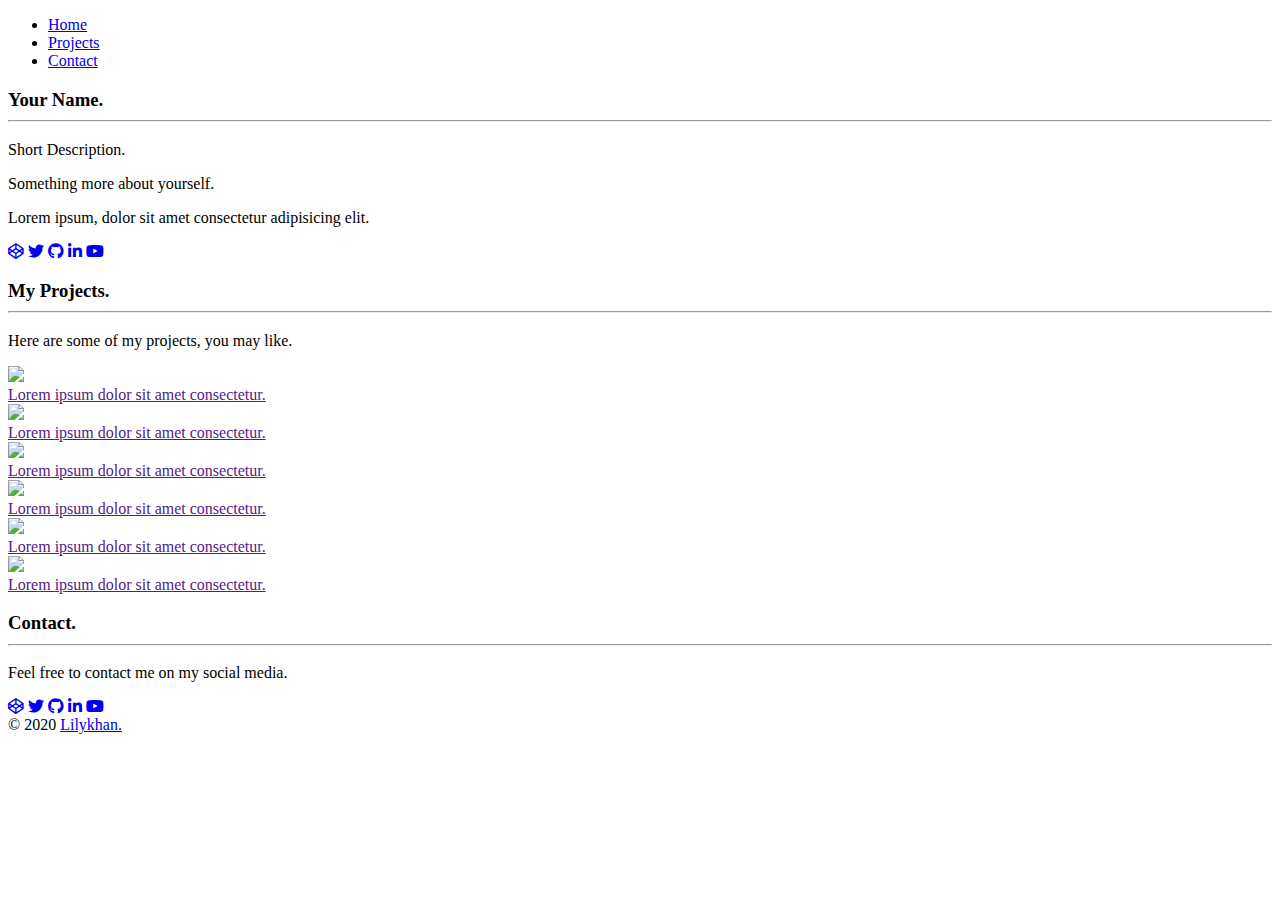
==== index.html @ cf7b5fed "se cambio la pagina" ====
<!DOCTYPE html>
<html>
  <head>
      <meta charset="utf-8">
      <meta name="viewport" content="width=device-width">
      <title>Portfolio site template</title>
      <link href="style.css" rel="stylesheet" type="text/css" />
      <link rel="stylesheet" href="https://use.fontawesome.com/releases/v5.13.0/css/all.css">
      <script src="https://ajax.googleapis.com/ajax/libs/jquery/3.5.1/jquery.min.js"></script>
      <script src="script.js"></script>
  </head>
    <body>
	  
        <div class="container">
	  
		<!--────────────────Header───────────────-->
	<header>
		<a class="logo" href="#home">
              
		</a>
		<nav>	
		 <ul class="nav-bar"><div class="bg"></div>
			<li><a class="nav-link active" href="#home">Home</a></li>
			<li><a class="nav-link" href="#projects">Projects</a></li>
			<li><a class="nav-link" href="#contact">Contact</a></li>
		 </ul>
			
			<div class="hamburger">
				<div class="line1"></div>
            <div class="line2"></div>
				<div class="line3"></div>
			</div>
		</nav>
	</header>
	<main>
		<!--─────────────────Home────────────────-->
	  <div id="home">
		 <div class="filter"></div>
		 <section class="intro">
		  <h3>Your Name.<hr></h3>
		  <p>Short Description.</p>
		  <p>Something more about yourself.</p>
          <p>Lorem ipsum, dolor sit amet consectetur adipisicing elit.</p>
			  
		  <!--────social media links─────-->
			 
		  <div class="social-media">
			  <a href="#" target="_blank"><i class='fab fa-codepen'></i></a>
			  <a href="#" target="_blank"><i class='fab fa-twitter'></i></a>
			  <a href="#" target="_blank"><i class='fab fa-github'></i></a>
			  <a href="#" target="_blank"><i class='fab fa-linkedin-in'></i></a>
			  <a href="#" target="_blank"><i class="fab fa-youtube"></i></a>
		    </div>
			 
		 </section> 
	  </div>  
		
	  <!--───────────────Projects───────────────-->
	  <div id="projects"> 
		 <h3>My Projects.<hr></h3>
		  <p>Here are some of my projects, you may like.</p>
		  <div class="work-box">
		  <div class="work">
		<!--───────────────card───────────────-->
			<div class="card">
			    <img class="work-img" src="https://images.unsplash.com/photo-1518611507436-f9221403cca2?ixlib=rb-1.2.1&ixid=eyJhcHBfaWQiOjEyMDd9&auto=format&fit=crop&w=1225&q=80">
			    <a href="" target="_blank"> <!--Link to project-->
				<div class="work-content">Lorem ipsum dolor sit amet consectetur.</div></a>
            </div>
			<div class="card">
			    <img class="work-img" src="https://images.unsplash.com/photo-1462642109801-4ac2971a3a51?ixlib=rb-1.2.1&auto=format&fit=crop&w=1266&q=80">
				<a href="" target="_blank"> <!--Link to project-->
				<div class="work-content">Lorem ipsum dolor sit amet consectetur.</div></a>
            </div>
            <div class="card">
			    <img class="work-img" src="https://images.unsplash.com/photo-1485815457792-d1a966f9bde0?ixlib=rb-1.2.1&auto=format&fit=crop&w=1350&q=80">
				<a href="" target="_blank"> <!--Link to project-->
				<div class="work-content">Lorem ipsum dolor sit amet consectetur.</div></a>
            </div>
            <div class="card">
			    <img class="work-img" src="https://images.unsplash.com/photo-1517842645767-c639042777db?ixlib=rb-1.2.1&ixid=eyJhcHBfaWQiOjEyMDd9&auto=format&fit=crop&w=1350&q=80">
				<a href="" target="_blank"> <!--Link to project-->
				<div class="work-content">Lorem ipsum dolor sit amet consectetur.</div></a>
            </div> 
			<div class="card">
			    <img class="work-img" src="https://images.unsplash.com/photo-1535556116002-6281ff3e9f36?ixlib=rb-1.2.1&ixid=eyJhcHBfaWQiOjEyMDd9&auto=format&fit=crop&w=781&q=80">
				<a href="" target="_blank"> <!--Link to project-->
				<div class="work-content">Lorem ipsum dolor sit amet consectetur.</div></a>
            </div>
			<div class="card">
			    <img class="work-img" src="https://images.unsplash.com/photo-1483546416237-76fd26bbcdd1?ixlib=rb-1.2.1&ixid=eyJhcHBfaWQiOjEyMDd9&auto=format&fit=crop&w=1350&q=80">
				<a href="" target="_blank"> <!--Link to project-->
				<div class="work-content">Lorem ipsum dolor sit amet consectetur.</div></a>
            </div> 	  
		  </div>
		  </div>
	  </div>
		 
		<!--──────────────Contact────────────────-->
	  <div id="contact">
		  <!--────social media links─────-->
		   <h3>Contact.<hr></h3>
		   <p>Feel free to contact me on my social media.</p>
		    <div class="social-media">
			  <a href="#" target="_blank"><i class='fab fa-codepen'></i></a>
			  <a href="#" target="_blank"><i class='fab fa-twitter'></i></a>
			  <a href="#" target="_blank"><i class='fab fa-github'></i></a>
			  <a href="#" target="_blank"><i class='fab fa-linkedin-in'></i></a>
			  <a href="#" target="_blank"><i class="fab fa-youtube"></i></a>
		    </div>
		  </div>

	</main>
	  <footer class="copyright">© 2020 
		  <a href="https://repl.it/@lilykhan" target="_blank"> Lilykhan.</a>
     </footer>
	  
  </div>
  <!--
  This script places a badge on your repl's full-browser view back to your repl's cover
  page. Try various colors for the theme: dark, light, red, orange, yellow, lime, green,
  teal, blue, blurple, magenta, pink!
  -->
  <script src="https://replit.com/public/js/replit-badge.js" theme="blue" defer></script>  
  </body>
</html>
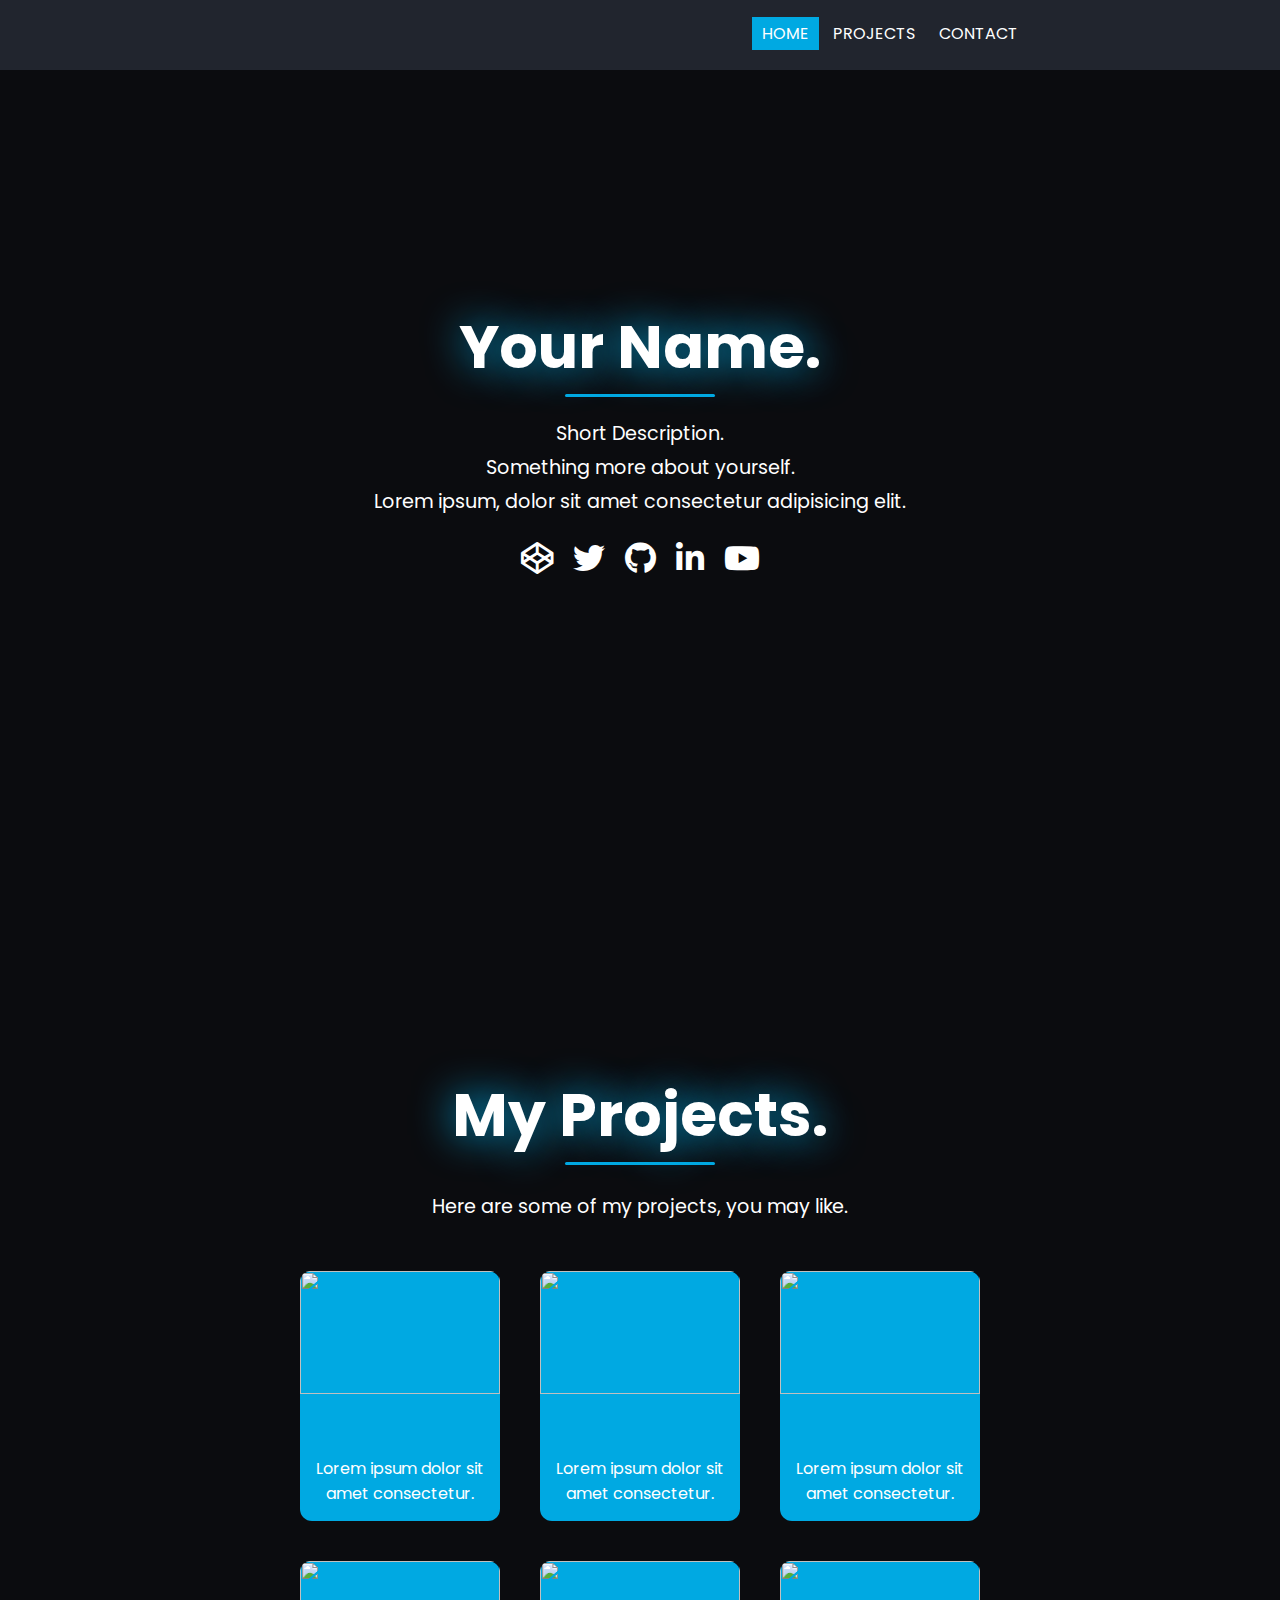
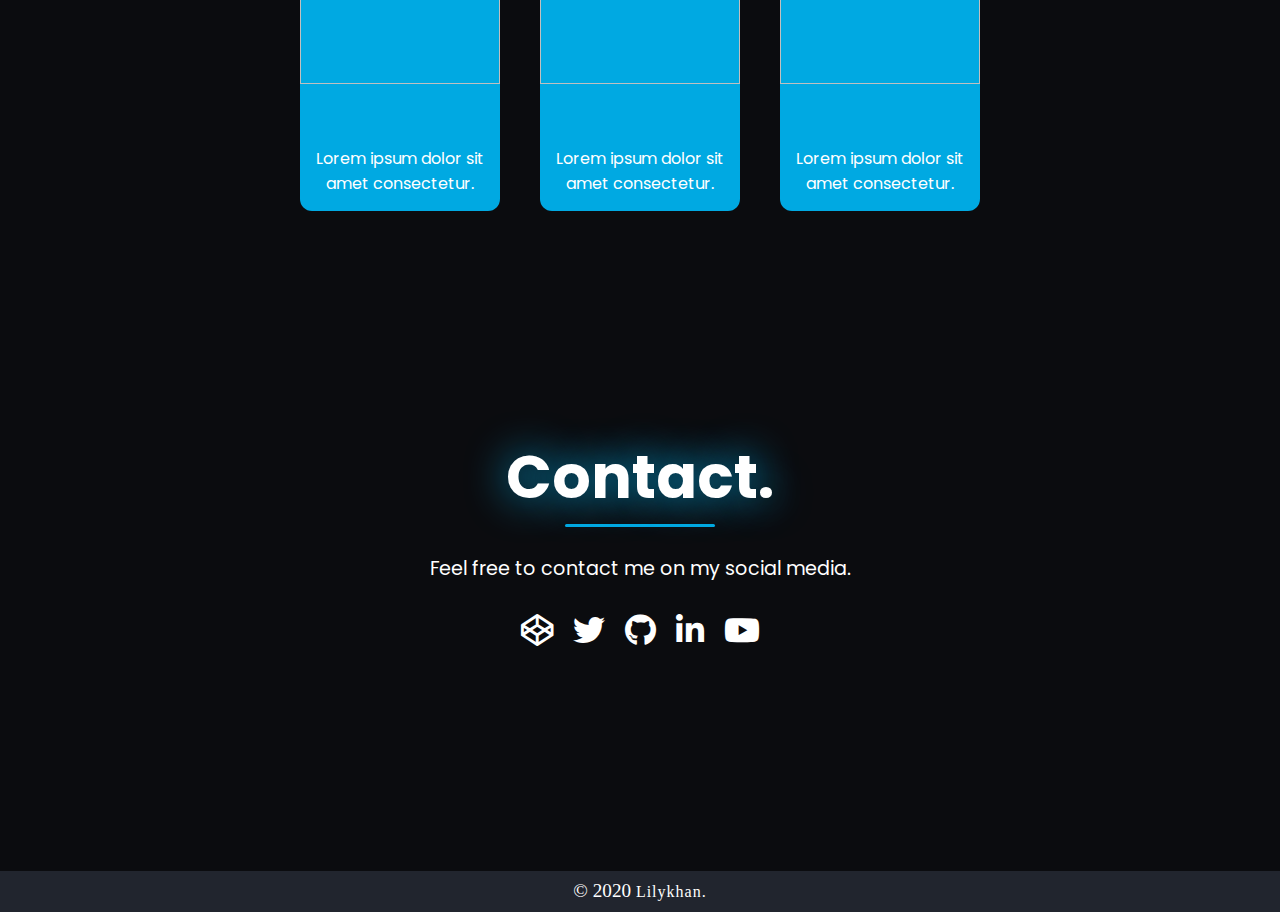
==== commit 133f7cec: "cambio de script" ====
--- a/index.html
+++ b/index.html
@@ -4,10 +4,10 @@
       <meta charset="utf-8">
       <meta name="viewport" content="width=device-width">
       <title>Portfolio site template</title>
-      <link href="style.css" rel="stylesheet" type="text/css" />
+      <link href="estilos.css" rel="stylesheet" type="text/css" />
       <link rel="stylesheet" href="https://use.fontawesome.com/releases/v5.13.0/css/all.css">
       <script src="https://ajax.googleapis.com/ajax/libs/jquery/3.5.1/jquery.min.js"></script>
-      <script src="script.js"></script>
+      <script src="scriptnotas.js"></script>
   </head>
     <body>
 	  
--- a/estilos.css
+++ b/estilos.css
@@ -0,0 +1,411 @@
+@import url('https://fonts.googleapis.com/css2?family=Poppins:wght@300&display=swap');
+
+:root{
+	--main-background: #0b0c0f;
+	--main-fonts-color: #fff;
+	--main-decor-color:#00a9e2;
+    --main-header-background:#21252e;
+	--main-font-family: 'Poppins', sans-serif;
+}
+
+*{
+	margin: 0;
+	padding: 0;
+	scroll-behavior: smooth;
+}
+
+main{
+	padding: 0;
+	width: 100%;
+	height: 100%;
+	background: var(--main-background);
+}
+
+/*────────────────── 
+       header
+──────────────────*/
+
+header{
+	margin: 0 auto;
+	width: 100%;
+	height: 70px;
+	display: flex;
+    align-items: center; 
+	justify-content: space-around; 
+    background: transparent;
+	position: fixed;
+	top: 0;
+	transition: 0.3s;
+	z-index: 5;
+}
+.nav-show{
+	opacity: 0;
+}
+
+header:hover{
+	opacity: 1;
+	background: var(--main-header-background);
+}
+
+.logo img{
+	padding-top: 5px;
+	height: 50px;
+	cursor: pointer;
+}
+
+.nav-bar{
+	list-style:none;
+	position: relative;
+	display: inline-flex;
+}
+
+a.nav-link{
+	margin: 2px;
+	padding: 5px 10px;
+	text-decoration: none;
+	color: var(--main-fonts-color);
+	font-family: var(--main-font-family);
+	cursor: pointer;
+	text-transform: uppercase;
+}
+
+.active{
+	background: var(--main-decor-color);
+}
+
+.nav-link:hover {
+	color: #000000;
+    background: var(--main-decor-color);
+}
+
+/*──────────────────
+       home
+──────────────────*/
+
+#home{ 	
+	margin: auto;
+	height: 100vh;
+	color: var(--main-fonts-color);
+	display: flex;
+	flex-direction: column;
+	align-items: center;
+	justify-content: space-evenly;
+}
+
+#home .filter{
+	background: url('https://images.unsplash.com/photo-1544099858-75feeb57f01b?ixlib=rb-1.2.1&ixid=eyJhcHBfaWQiOjEyMDd9&auto=format&fit=crop&w=1350&q=80') no-repeat;
+	background-size: cover;
+	background-position:center;
+    position: absolute;
+    top: 0px;
+    bottom: 0;
+    left: 0;
+    right: 0;
+	opacity:.20;
+}  
+
+.intro {
+	text-align:center;
+    color: var(--main-fonts-color);
+	z-index: 1;
+	margin: auto;
+	padding: 20px;
+}
+
+.intro  p{
+    margin: 5px;
+	font-size:1.2rem;
+	font-family: var(--main-font-family);
+	text-align:center;
+}
+
+ h3{
+	padding-bottom: 15px;
+    letter-spacing: normal;
+    font-family: var(--main-font-family);
+	font-style: normal;
+	font-size: 60px;
+	color: var(--main-fonts-color);
+	text-shadow: 0px 0px 40px var(--main-decor-color);
+}
+
+
+/*──────────────────
+    social media
+──────────────────*/
+
+.social-media{
+	padding: 10px;
+	display: flex;
+	position: center;
+    align-items: space-around;
+	justify-content:center;
+}
+
+.social-media a {
+    margin: 10px;
+    font-size: 2rem;
+    text-align:center;
+    display: inline-block;
+	color: var(--main-fonts-color);
+}
+
+.social-media a i{
+	cursor: pointer;
+}
+
+.social-media  a:hover {
+	color: var(--main-decor-color);
+	text-shadow: 0 0 50px var(--main-decor-color);
+}
+
+/*──────────────────
+      projects
+──────────────────*/
+
+#projects{
+	margin-top:100px;
+    height: 100%;
+	display: flex;
+	flex-direction: column;
+	align-items: center;
+    justify-content: center;
+	text-align:center;
+	color: var(--main-fonts-color);
+}
+#projects h3{
+    padding-top: 70px;
+}
+#projects p{
+	font-family: var(--main-font-family);
+	font-size:1.2rem;
+	padding: 10px;
+}
+
+.work{
+	display: flex; 
+	flex: 1;
+    flex-wrap: wrap;
+    justify-content:center;
+	align-items: center;
+	padding: 20px;
+}
+
+.card{
+	display: flex;
+	flex-direction: column;
+	margin: 20px;
+	width: 200px;
+	height:250px;
+	border-radius:12px;
+    background:var(--main-decor-color);
+}
+
+.card img{
+	width: 100%;
+	height:70%;
+	border-radius:10px 10px 0px 0px;
+}
+
+.card .work-content{
+	text-align: center;
+	padding: 10px 5px;
+	font-size: 1rem;
+	color: var(--main-fonts-color);
+	font-family: var(--main-font-family);
+	cursor: pointer;
+}
+
+.card a{
+	text-decoration: none;
+}
+
+.card .work-content:hover{
+    color:#202020;
+}
+
+.card:hover{
+	box-shadow: 0 0 1.5rem gray;
+}
+
+/*──────────────────
+      Contact
+──────────────────*/
+
+#contact{
+	margin: auto;
+	padding-bottom: 20px;
+	height: 600px;
+	display: flex;
+	flex-direction: column;
+	align-items: center;
+	justify-content: center;
+	color: var(--main-fonts-color);
+}
+	
+#contact p{
+	padding:10px;
+	text-align:center;
+	font-size:1.2rem;
+	font-family: var(--main-font-family);
+}
+
+/*────────────────── 
+       footer
+──────────────────*/
+
+footer {
+	width: 100%;
+	height: 100%;
+    background-color: var(--main-header-background);
+}
+
+.copyright {
+	color: #fff;
+	font-size: 1.2rem;
+	line-height: 40px;
+	text-align: center;
+}
+
+.copyright a{
+	color: #fff;
+	font-size: 1rem;
+	letter-spacing: 1px;
+    text-decoration: none;
+}
+
+.copyright a:hover{
+	color: var(--main-decor-color);
+}
+
+/*──── hr ─────*/
+
+hr {
+    background: var(--main-decor-color);
+	margin: 2px;
+	height: 3px;
+	width: 150px;
+    border-radius:5px;
+	border: hidden;
+	margin-inline-start: auto;
+    margin-inline-end: auto;
+}
+
+/*────────────────── 
+     Scrollbar
+──────────────────*/
+::-webkit-Scrollbar{
+    width: 5px; 
+	background: rgba(5,5,5,1);
+}
+::-webkit-Scrollbar-thumb{
+	border-radius: 10px;
+	background: var(--main-decor-color);
+	box-shadow: inset 0 0 20px var(--main-decor-color);
+}
+::-webkit-Scrollbar-track{
+	margin-top: 80px;
+	border-radius: 10px;
+}
+
+/*────────────────── 
+     hamburger
+──────────────────*/
+.hamburger {
+	display: none;
+}
+
+.hamburger div{
+	width: 30px;
+	height: 3px;
+	background: #dbdbdb;
+	margin: 5px;
+	transition:all 0.3s ease;
+}
+
+.toggle .line1{
+	transform: rotate(-45deg) translate(-5px,6px);
+}
+
+.toggle .line2{
+	opacity: 0;
+}
+
+.toggle .line3{
+	transform: rotate(45deg) translate(-5px,-6px);
+}
+
+@keyframes navLinkFade{
+	from{
+		opacity:0;
+		transform: translatex(50px);
+	}
+	to{
+		opacity: 1;
+		transform:translatex(0px);
+	}
+}
+
+/*────────────────── 
+    media queries
+──────────────────*/
+
+@media only screen and (max-width: 1484px) and (min-width: 1214px) {
+	.work{
+        padding:20px 20%;
+    }
+}
+@media only screen and (max-width: 1214px) and (min-width: 1000px) {
+	.work{
+        padding:20px 12%;
+    }
+}
+
+
+@media only screen and (max-width: 500px) {
+
+	#home, #projects, #contact{
+        overflow-x: hidden;
+	}
+	header{
+		background-color: var(--main-header-background);
+	}
+	.logo{
+		position:absolute;
+		top: 2px;
+		left: 30px;
+	}
+	.nav-show{
+		opacity: 1;
+	}	 
+	.nav-bar{
+		position:fixed;
+		top: 0px;
+		right:0;
+		width:60%;
+		height: 100vh;
+		display:flex;
+		flex-direction: column;
+		align-items: center;
+		justify-content:space-evenly;
+		background:var(--main-header-background);
+		transform:translatex(100%);
+		transition: transform 0.5s ease-in;
+		z-index: -1;
+	}
+	.hamburger{
+		position:absolute;
+		top: 17px;
+		right: 25%;
+		display: block;
+		cursor:pointer;
+		z-index: 5;
+	}	
+	.nav-bar li{
+		opacity:0;
+	}
+}
+
+.nav-active{
+	transform:translatex(0%);
+}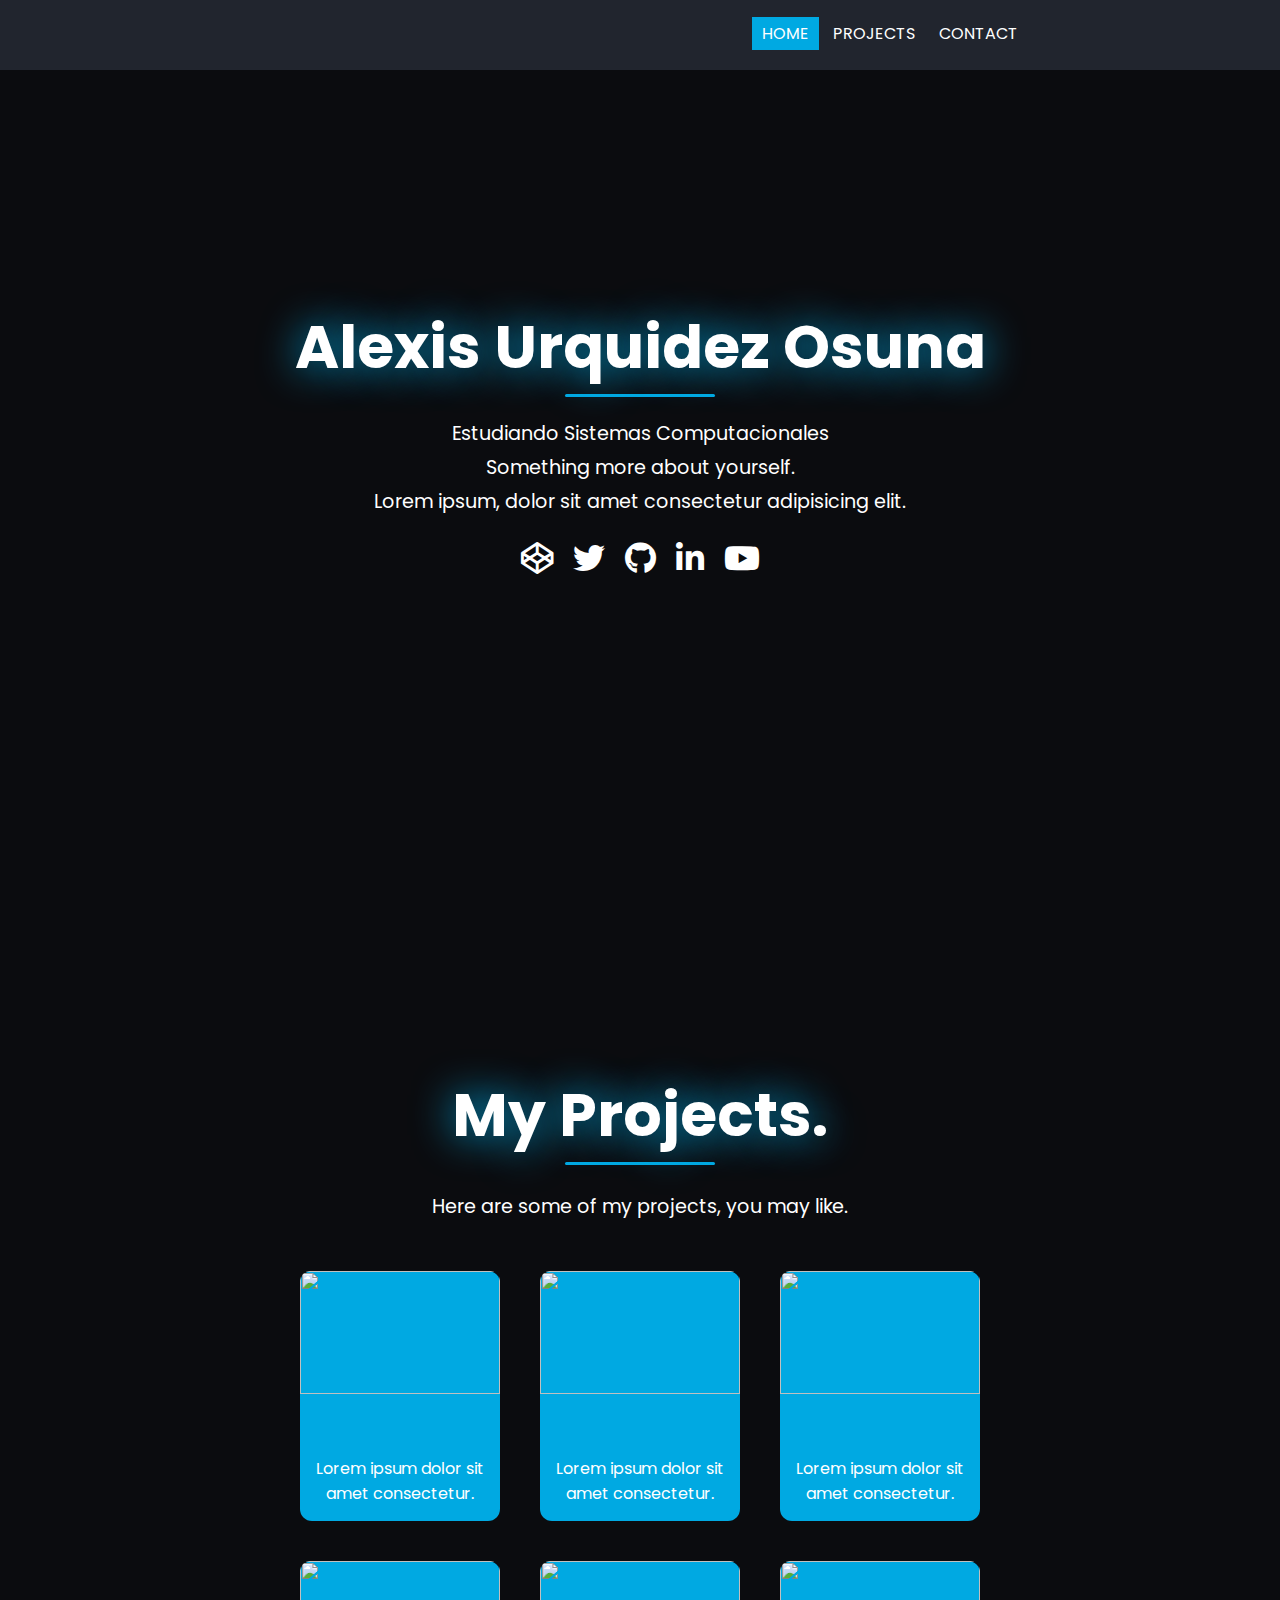
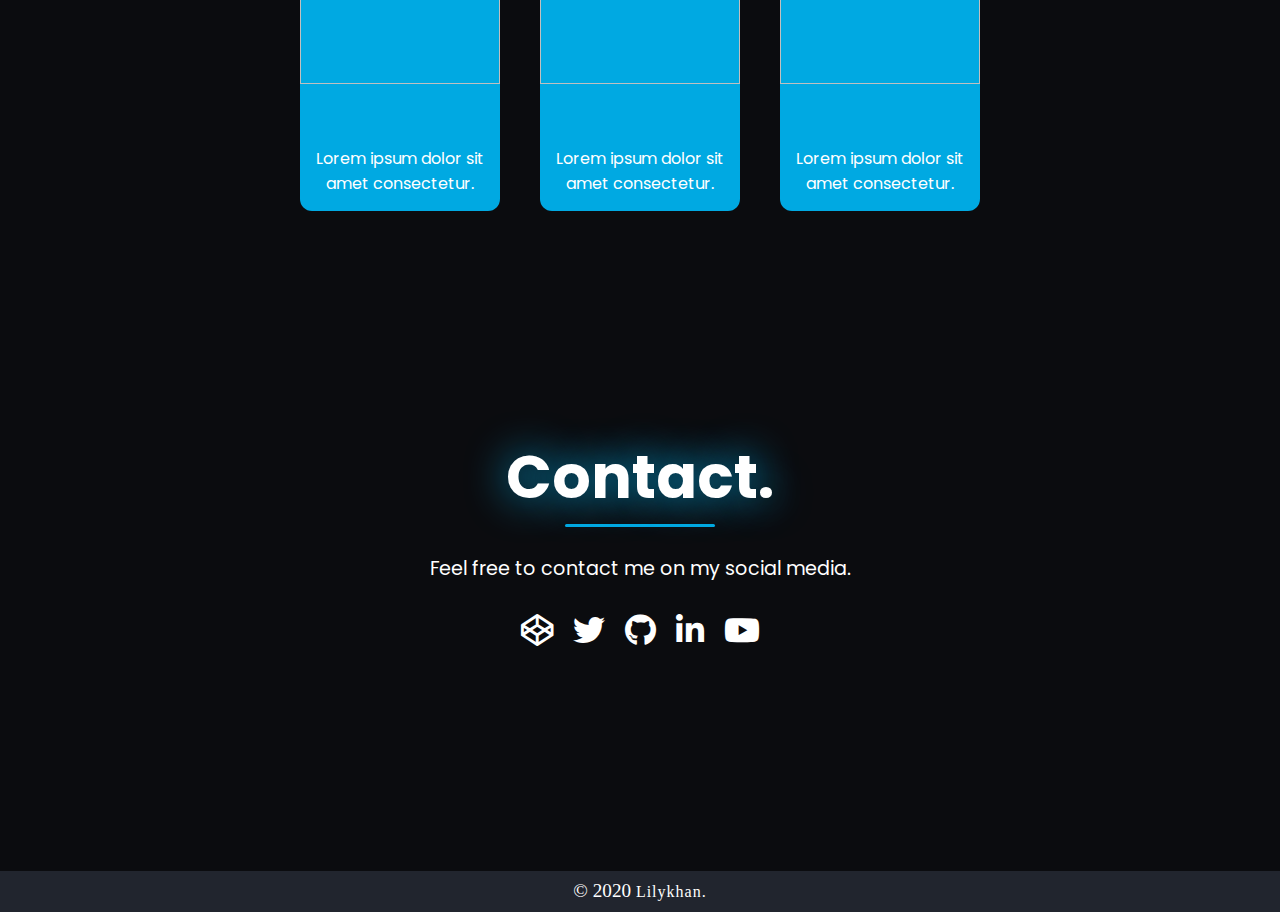
==== commit d6ea17a4: "cambios" ====
--- a/index.html
+++ b/index.html
@@ -37,8 +37,8 @@
 	  <div id="home">
 		 <div class="filter"></div>
 		 <section class="intro">
-		  <h3>Your Name.<hr></h3>
-		  <p>Short Description.</p>
+		  <h3>Alexis Urquidez Osuna<hr></h3>
+		  <p>Estudiando Sistemas Computacionales</p>
 		  <p>Something more about yourself.</p>
           <p>Lorem ipsum, dolor sit amet consectetur adipisicing elit.</p>
 			  
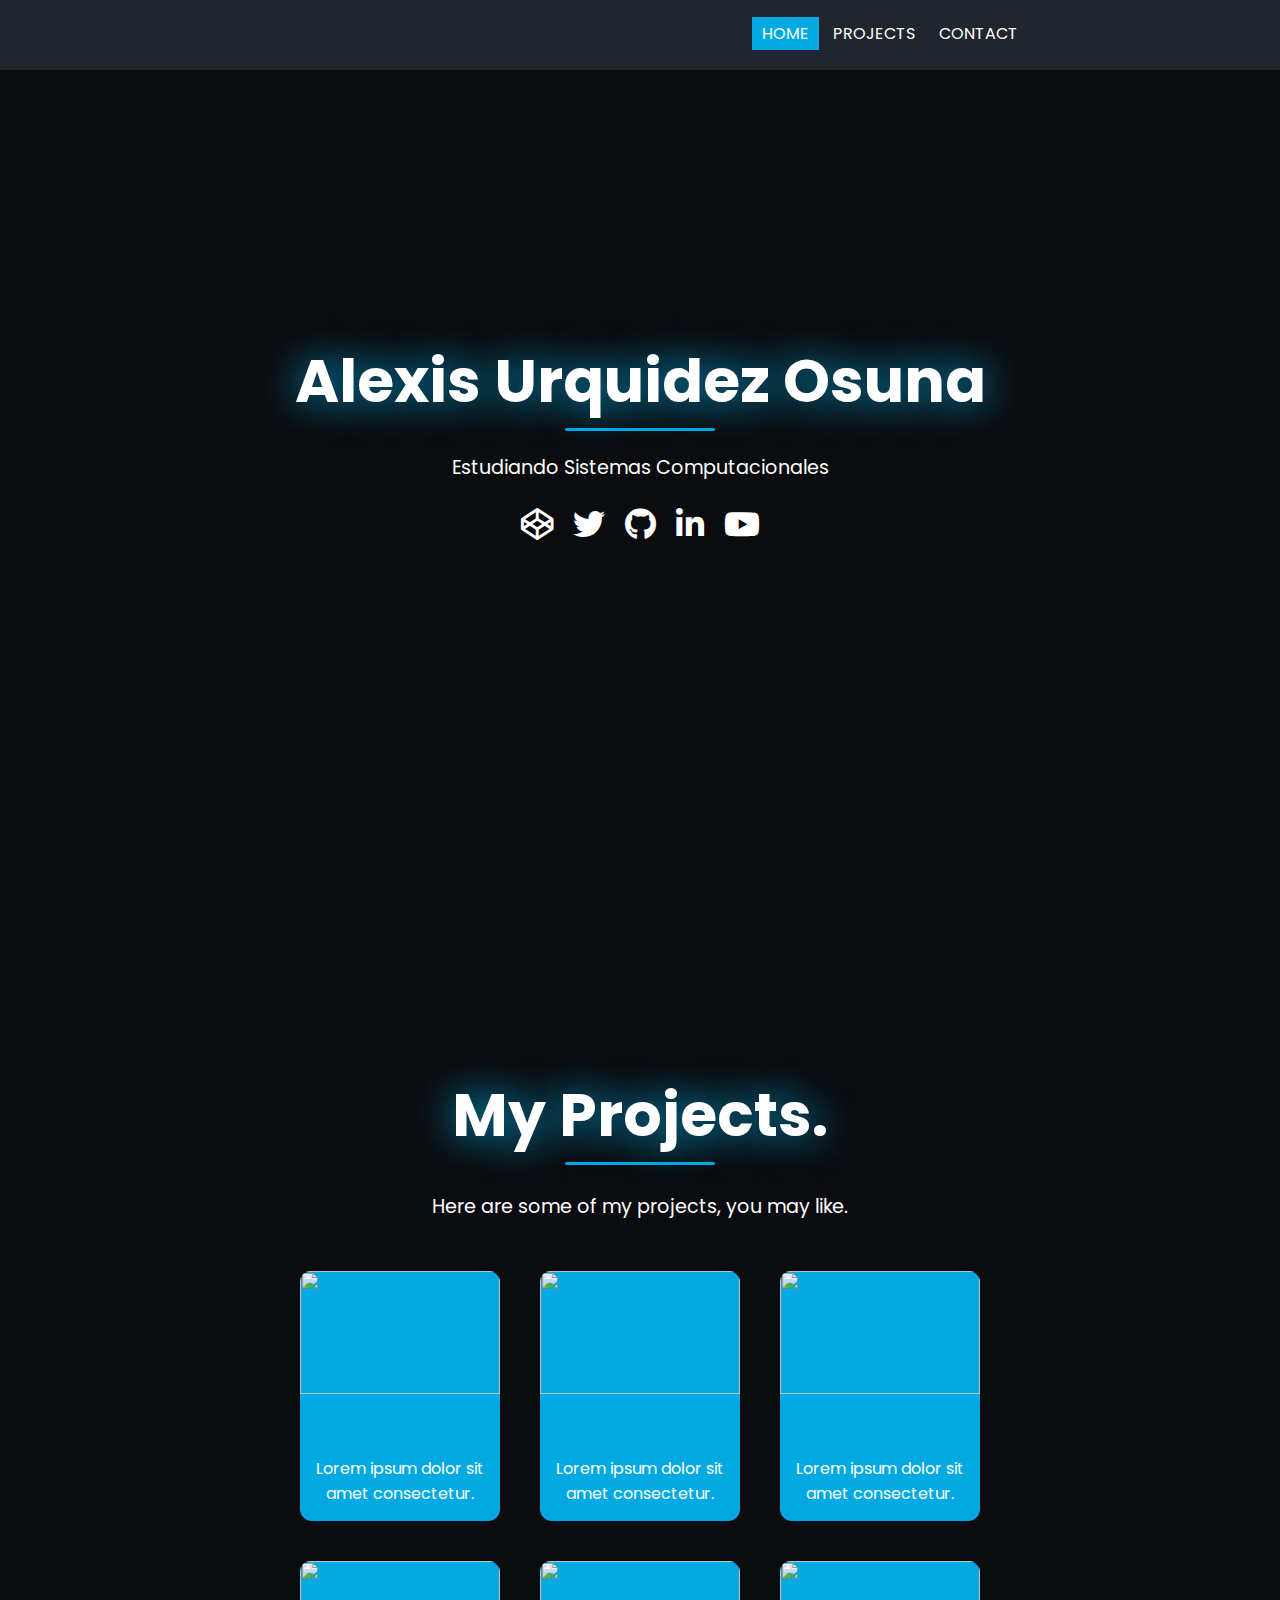
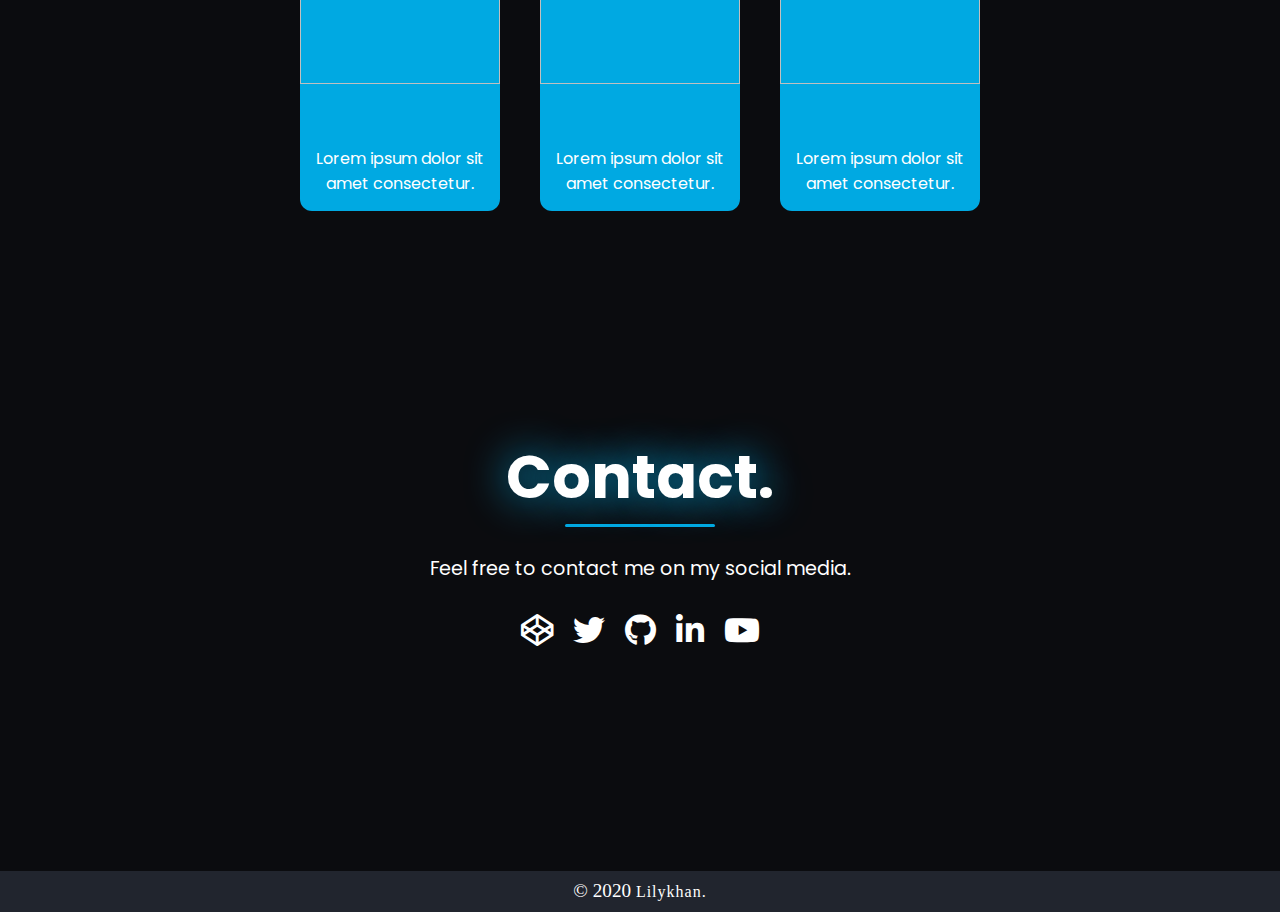
==== commit 503b77c2: "corrigiendo texto y quitando" ====
--- a/index.html
+++ b/index.html
@@ -3,7 +3,7 @@
   <head>
       <meta charset="utf-8">
       <meta name="viewport" content="width=device-width">
-      <title>Portfolio site template</title>
+      <title>Portfolio</title>
       <link href="estilos.css" rel="stylesheet" type="text/css" />
       <link rel="stylesheet" href="https://use.fontawesome.com/releases/v5.13.0/css/all.css">
       <script src="https://ajax.googleapis.com/ajax/libs/jquery/3.5.1/jquery.min.js"></script>
@@ -39,8 +39,8 @@
 		 <section class="intro">
 		  <h3>Alexis Urquidez Osuna<hr></h3>
 		  <p>Estudiando Sistemas Computacionales</p>
-		  <p>Something more about yourself.</p>
-          <p>Lorem ipsum, dolor sit amet consectetur adipisicing elit.</p>
+		  <p></p>
+          <p></p>
 			  
 		  <!--────social media links─────-->
 			 
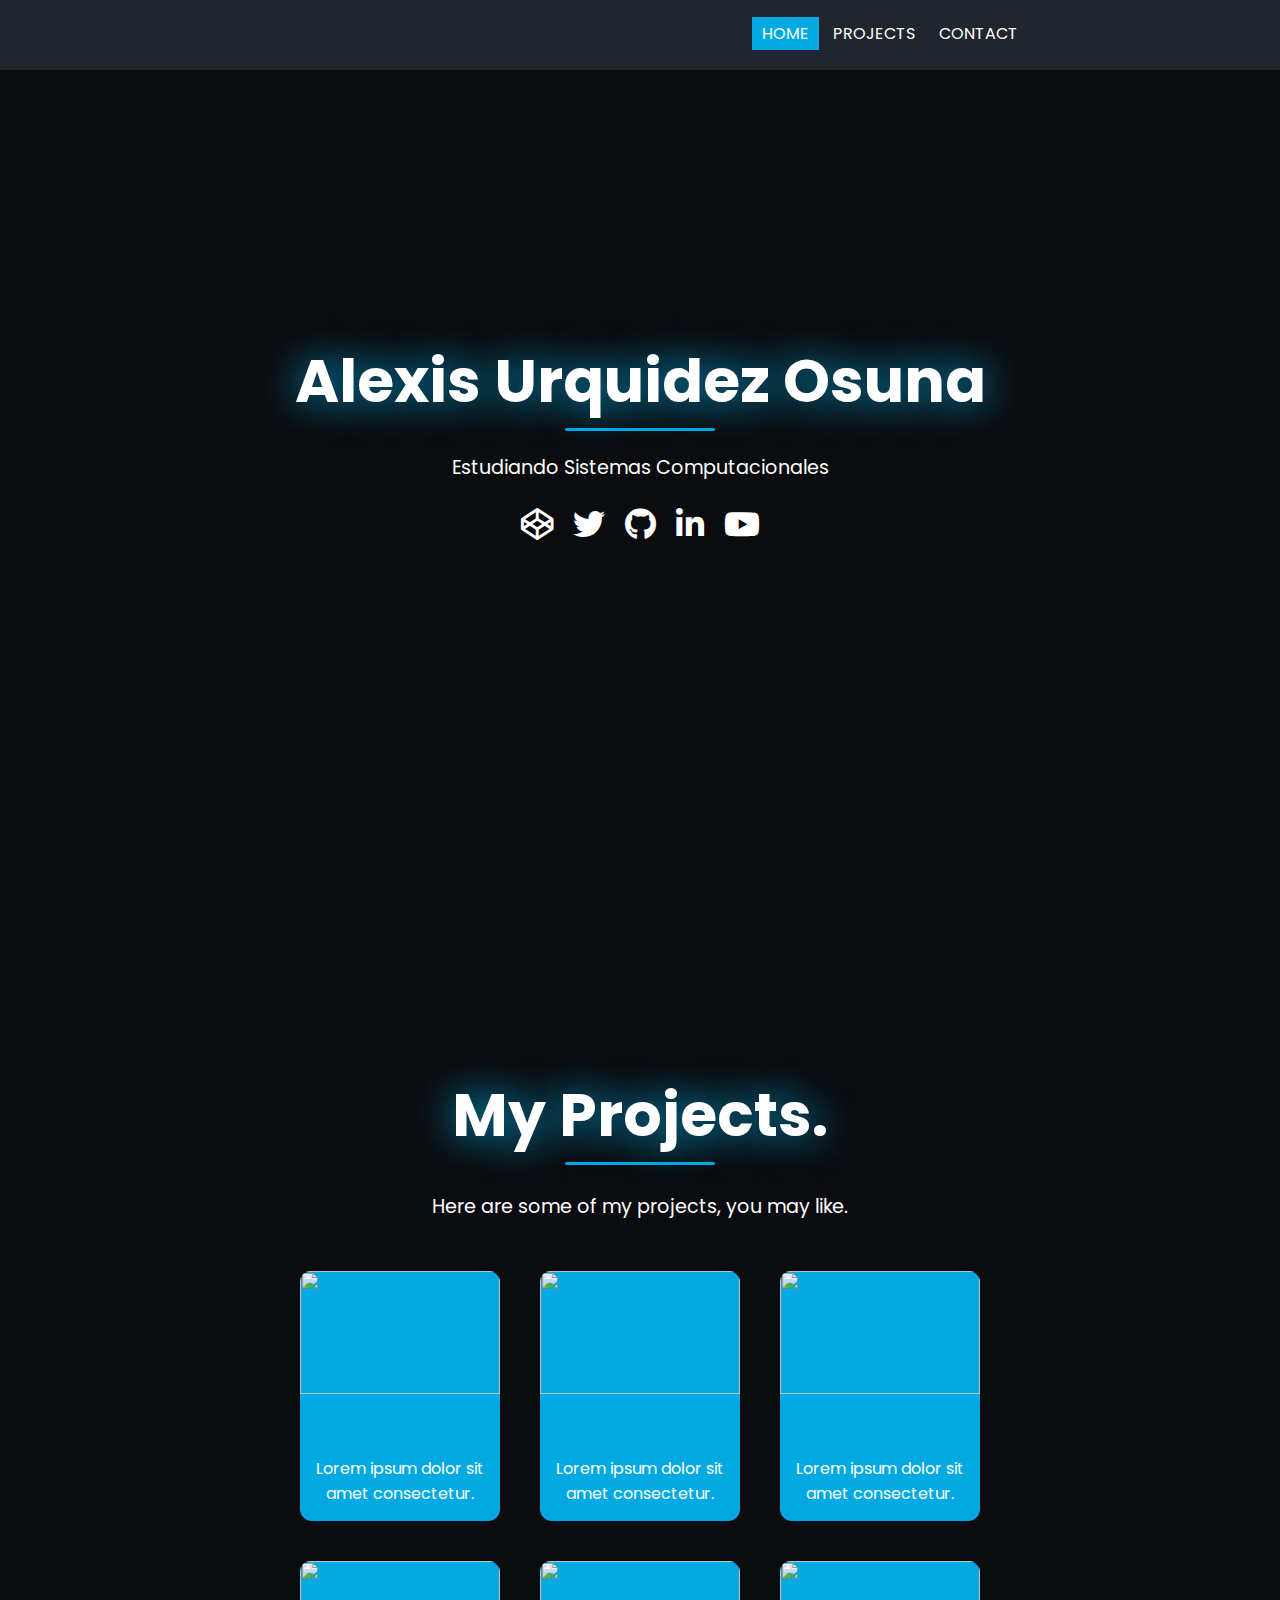
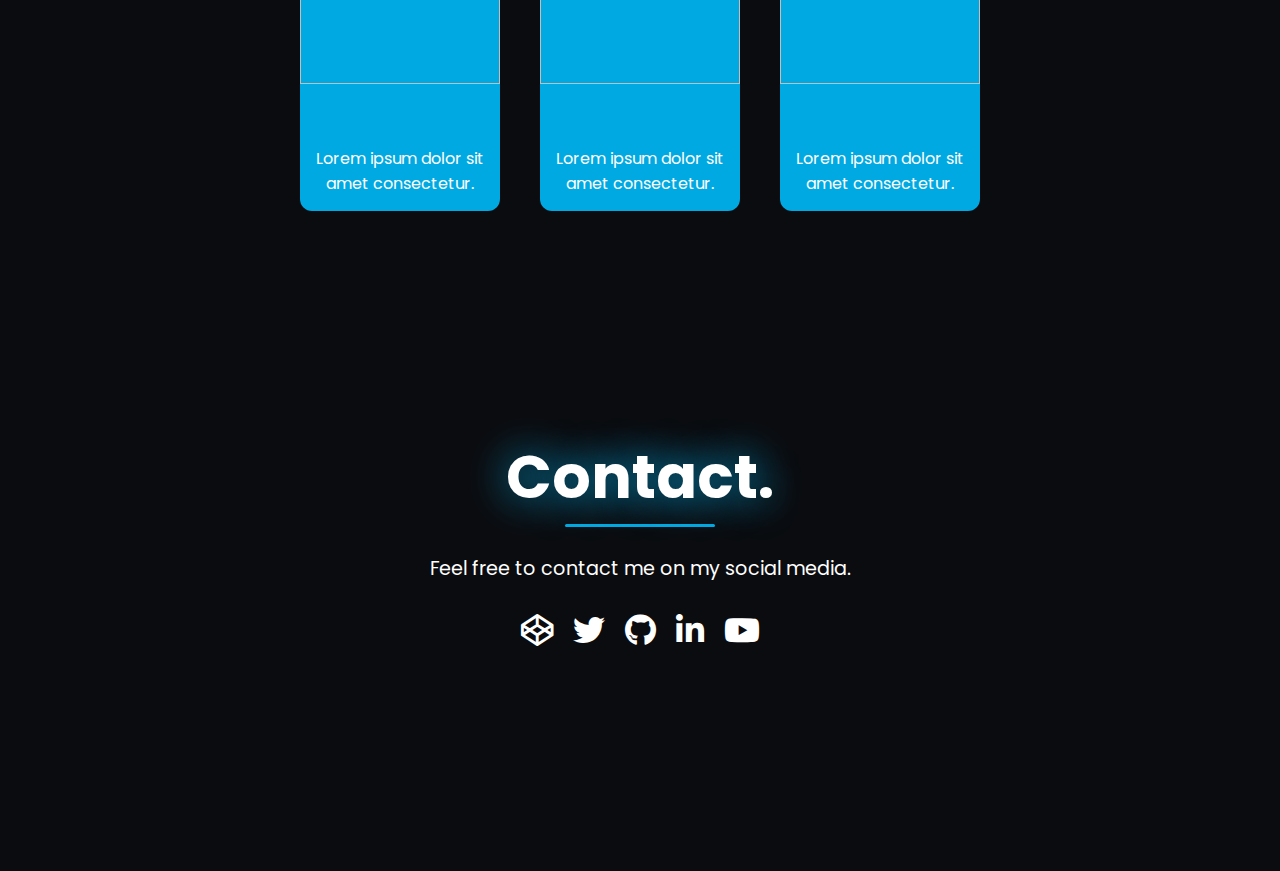
==== commit 8e4d54a3: "quitando un botton" ====
--- a/index.html
+++ b/index.html
@@ -111,16 +111,6 @@
 		  </div>
 
 	</main>
-	  <footer class="copyright">© 2020 
-		  <a href="https://repl.it/@lilykhan" target="_blank"> Lilykhan.</a>
-     </footer>
-	  
   </div>
-  <!--
-  This script places a badge on your repl's full-browser view back to your repl's cover
-  page. Try various colors for the theme: dark, light, red, orange, yellow, lime, green,
-  teal, blue, blurple, magenta, pink!
-  -->
-  <script src="https://replit.com/public/js/replit-badge.js" theme="blue" defer></script>  
   </body>
 </html>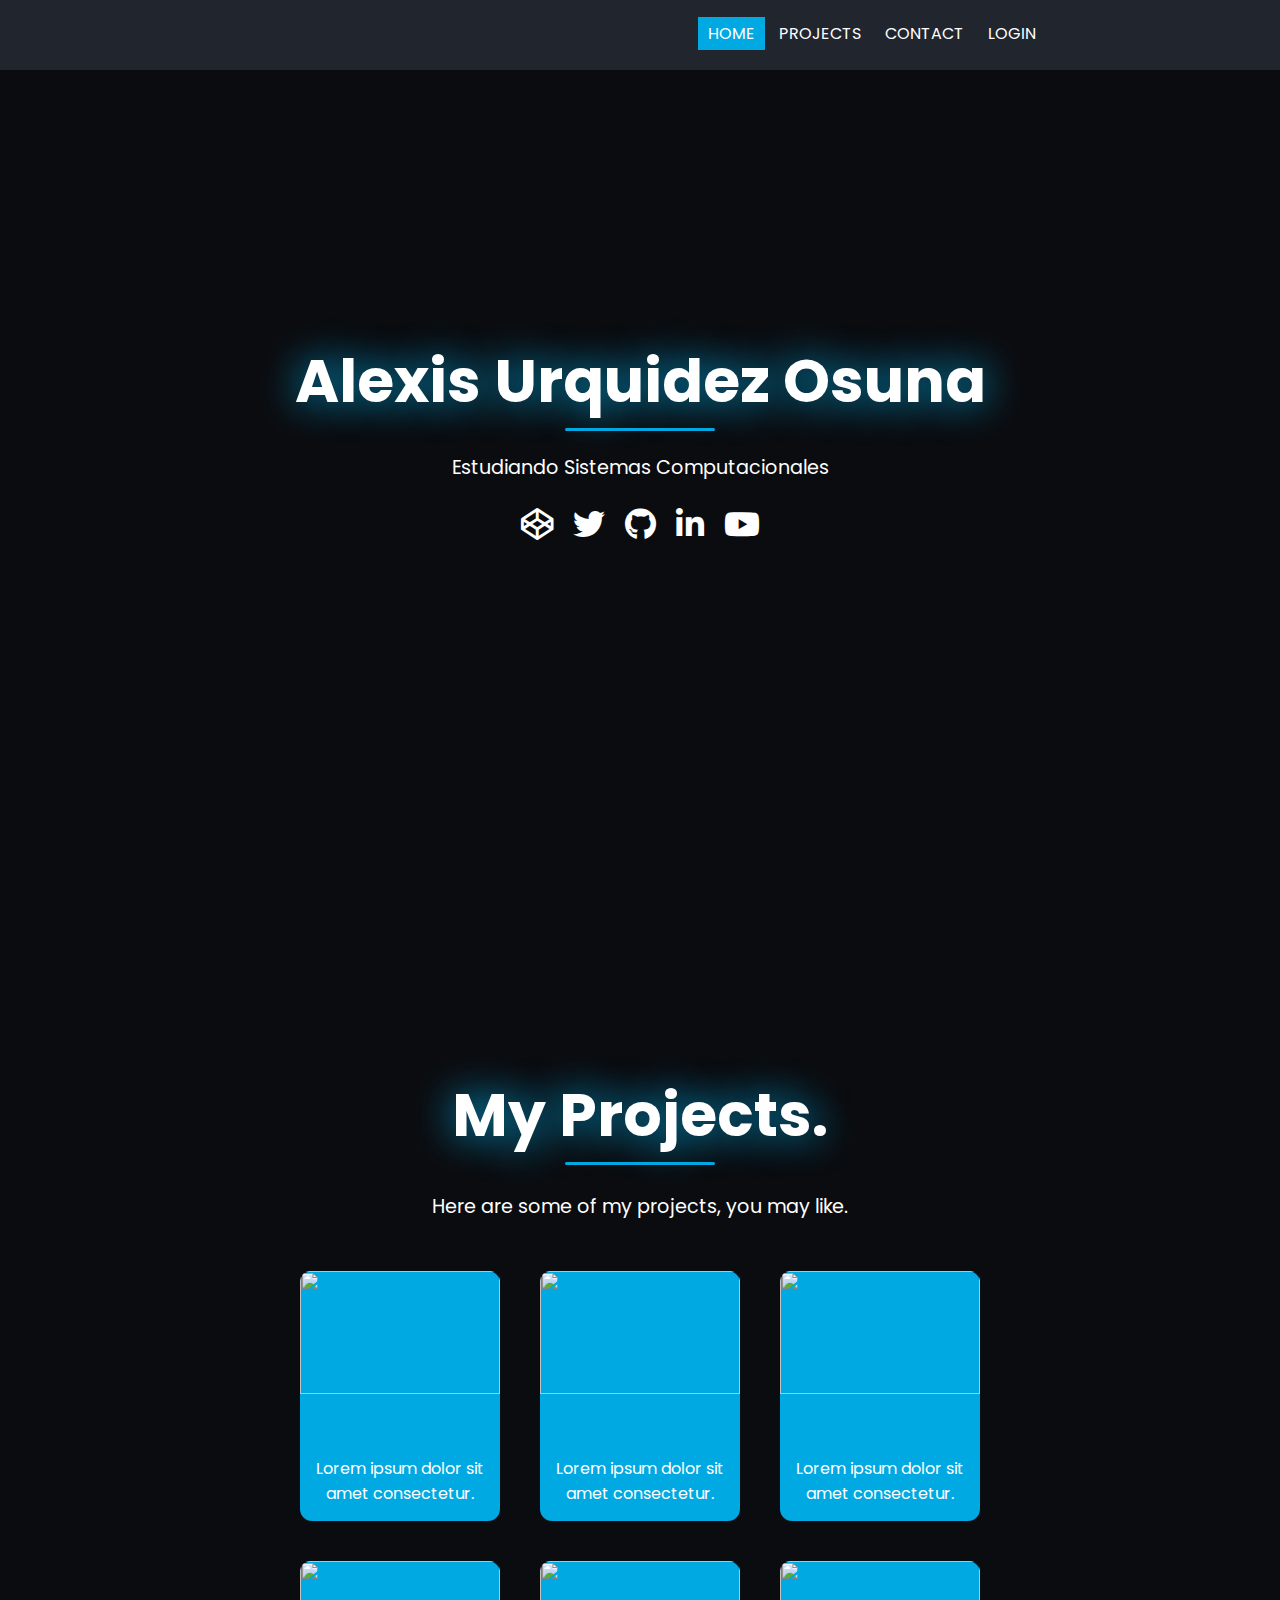
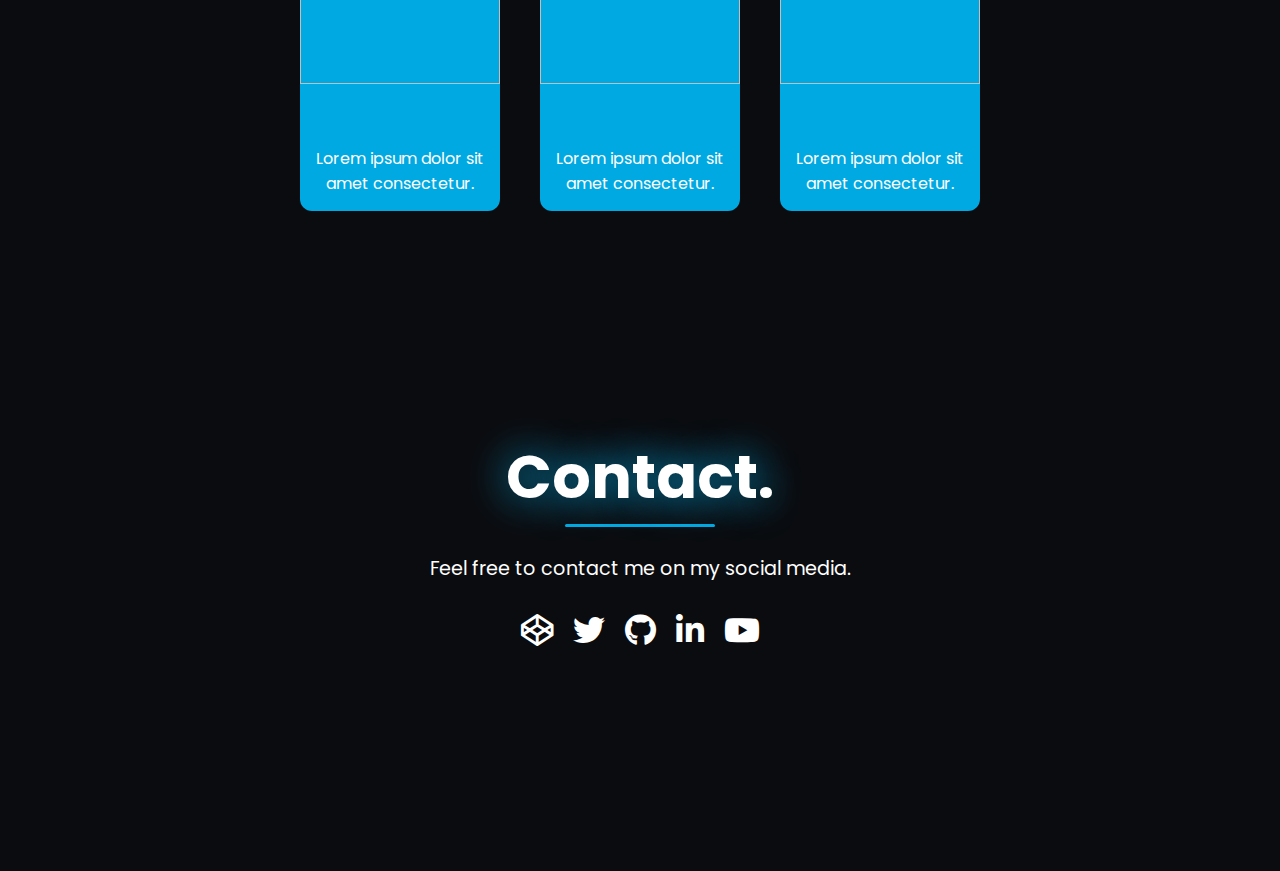
==== commit ad999abf: "agregamos la opcion de login" ====
--- a/index.html
+++ b/index.html
@@ -23,6 +23,7 @@
 			<li><a class="nav-link active" href="#home">Home</a></li>
 			<li><a class="nav-link" href="#projects">Projects</a></li>
 			<li><a class="nav-link" href="#contact">Contact</a></li>
+			<li><a class="nav-link" href="#login">Login</a></li>
 		 </ul>
 			
 			<div class="hamburger">
--- a/estilos.css
+++ b/estilos.css
@@ -248,6 +248,17 @@
 	text-align:center;
 	font-size:1.2rem;
 	font-family: var(--main-font-family);
+}
+
+#login{
+	margin: auto;
+	padding-bottom: 20px;
+	height: 600px;
+	display: flex;
+	flex-direction: column;
+	align-items: center;
+	justify-content: center;
+	color: var(--main-fonts-color);
 }
 
 /*────────────────── 
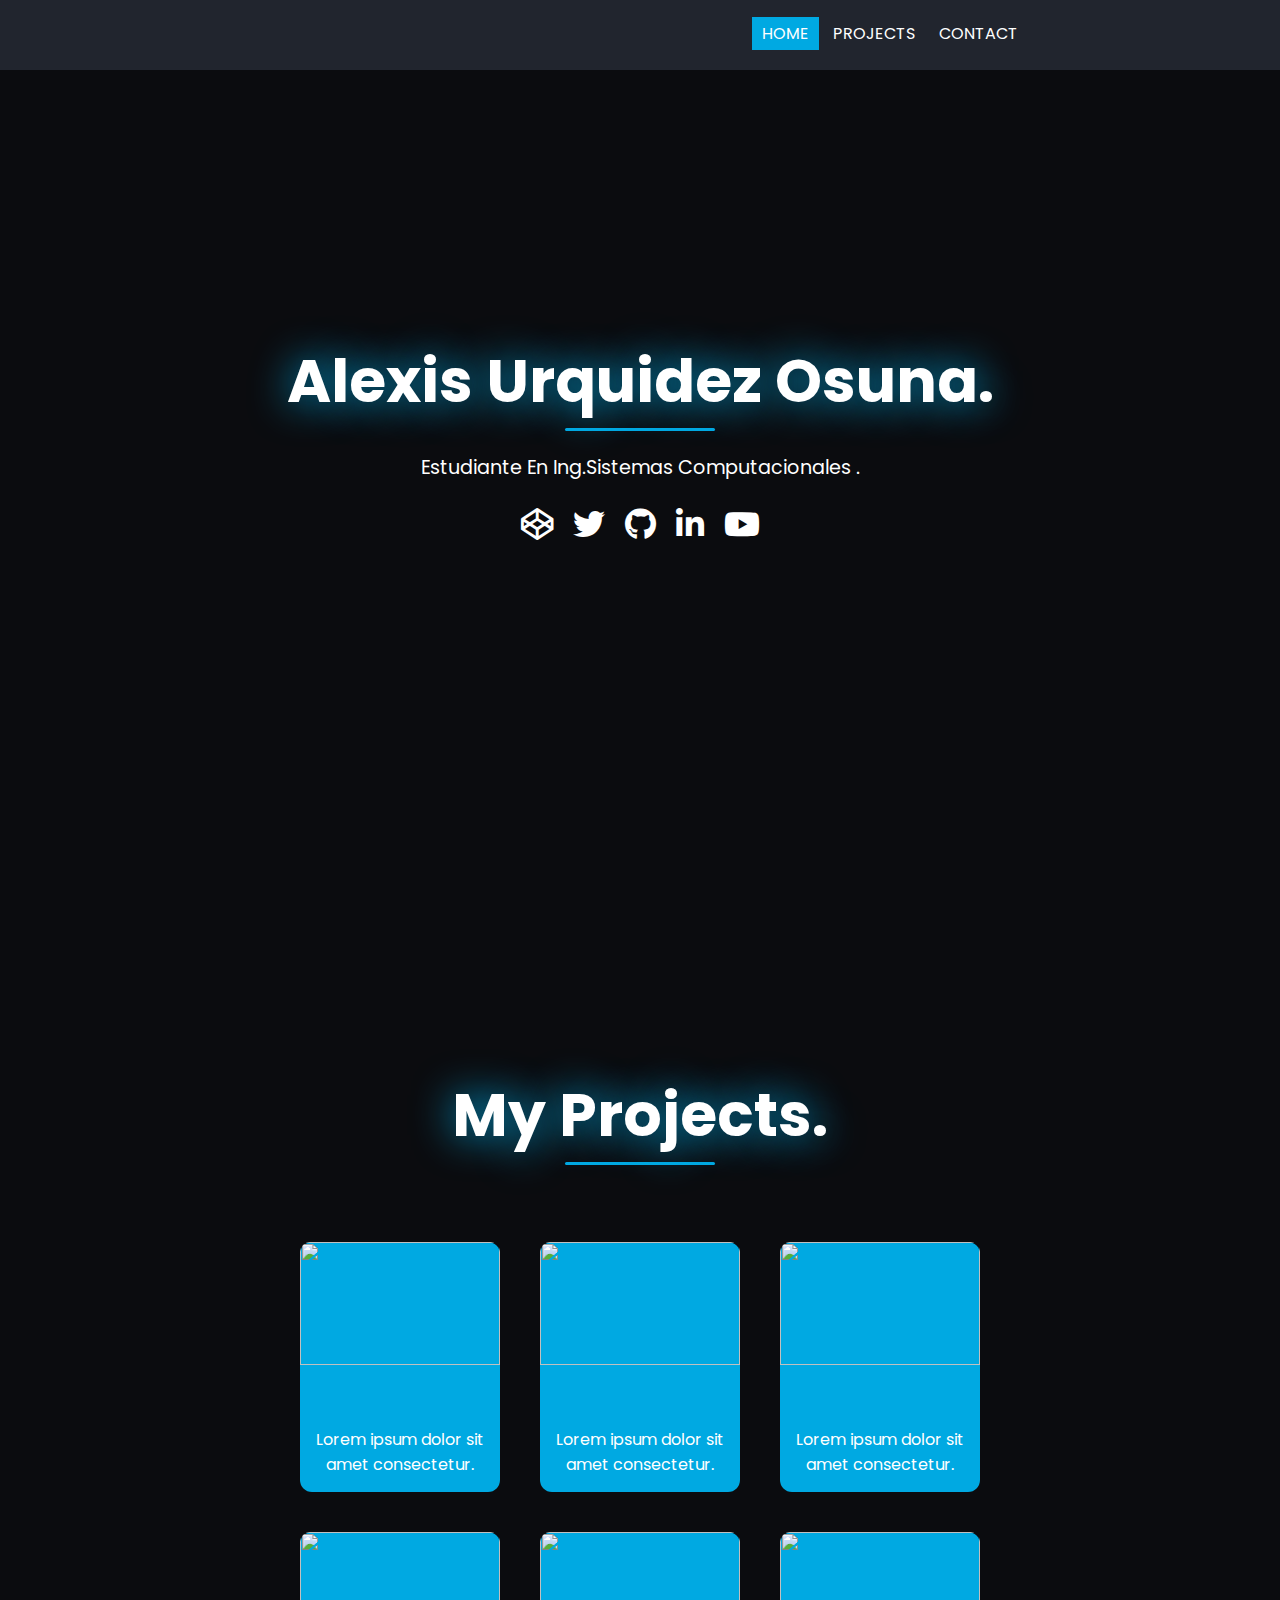
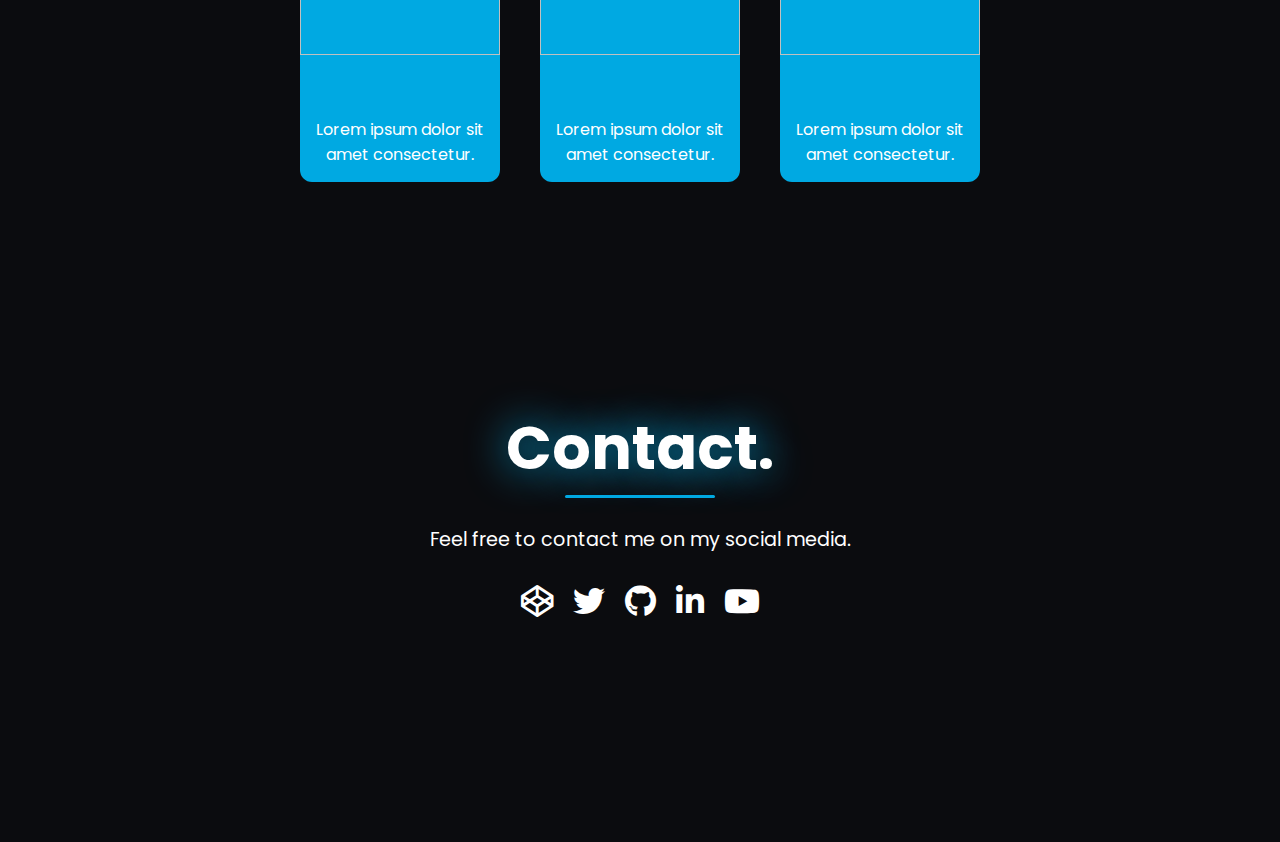
==== commit 8f504d09: "cambio de tema" ====
--- a/index.html
+++ b/index.html
@@ -9,109 +9,107 @@
       <script src="https://ajax.googleapis.com/ajax/libs/jquery/3.5.1/jquery.min.js"></script>
       <script src="scriptnotas.js"></script>
   </head>
-    <body>
+  <body>
 	  
-        <div class="container">
-	  
-		<!--────────────────Header───────────────-->
-	<header>
-		<a class="logo" href="#home">
-              
-		</a>
-		<nav>	
-		 <ul class="nav-bar"><div class="bg"></div>
-			<li><a class="nav-link active" href="#home">Home</a></li>
-			<li><a class="nav-link" href="#projects">Projects</a></li>
-			<li><a class="nav-link" href="#contact">Contact</a></li>
-			<li><a class="nav-link" href="#login">Login</a></li>
-		 </ul>
-			
-			<div class="hamburger">
-				<div class="line1"></div>
-            <div class="line2"></div>
-				<div class="line3"></div>
-			</div>
-		</nav>
-	</header>
-	<main>
-		<!--─────────────────Home────────────────-->
-	  <div id="home">
-		 <div class="filter"></div>
-		 <section class="intro">
-		  <h3>Alexis Urquidez Osuna<hr></h3>
-		  <p>Estudiando Sistemas Computacionales</p>
-		  <p></p>
-          <p></p>
-			  
-		  <!--────social media links─────-->
-			 
-		  <div class="social-media">
-			  <a href="#" target="_blank"><i class='fab fa-codepen'></i></a>
-			  <a href="#" target="_blank"><i class='fab fa-twitter'></i></a>
-			  <a href="#" target="_blank"><i class='fab fa-github'></i></a>
-			  <a href="#" target="_blank"><i class='fab fa-linkedin-in'></i></a>
-			  <a href="#" target="_blank"><i class="fab fa-youtube"></i></a>
-		    </div>
-			 
-		 </section> 
-	  </div>  
+	<div class="container">
+  
+	<!--────────────────Header───────────────-->
+<header>
+	<a class="logo" href="#home">
+		  
+	</a>
+	<nav>	
+	 <ul class="nav-bar"><div class="bg"></div>
+		<li><a class="nav-link active" href="#home">Home</a></li>
+		<li><a class="nav-link" href="#projects">Projects</a></li>
+		<li><a class="nav-link" href="#contact">Contact</a></li>
+	 </ul>
 		
-	  <!--───────────────Projects───────────────-->
-	  <div id="projects"> 
-		 <h3>My Projects.<hr></h3>
-		  <p>Here are some of my projects, you may like.</p>
-		  <div class="work-box">
-		  <div class="work">
-		<!--───────────────card───────────────-->
-			<div class="card">
-			    <img class="work-img" src="https://images.unsplash.com/photo-1518611507436-f9221403cca2?ixlib=rb-1.2.1&ixid=eyJhcHBfaWQiOjEyMDd9&auto=format&fit=crop&w=1225&q=80">
-			    <a href="" target="_blank"> <!--Link to project-->
-				<div class="work-content">Lorem ipsum dolor sit amet consectetur.</div></a>
-            </div>
-			<div class="card">
-			    <img class="work-img" src="https://images.unsplash.com/photo-1462642109801-4ac2971a3a51?ixlib=rb-1.2.1&auto=format&fit=crop&w=1266&q=80">
-				<a href="" target="_blank"> <!--Link to project-->
-				<div class="work-content">Lorem ipsum dolor sit amet consectetur.</div></a>
-            </div>
-            <div class="card">
-			    <img class="work-img" src="https://images.unsplash.com/photo-1485815457792-d1a966f9bde0?ixlib=rb-1.2.1&auto=format&fit=crop&w=1350&q=80">
-				<a href="" target="_blank"> <!--Link to project-->
-				<div class="work-content">Lorem ipsum dolor sit amet consectetur.</div></a>
-            </div>
-            <div class="card">
-			    <img class="work-img" src="https://images.unsplash.com/photo-1517842645767-c639042777db?ixlib=rb-1.2.1&ixid=eyJhcHBfaWQiOjEyMDd9&auto=format&fit=crop&w=1350&q=80">
-				<a href="" target="_blank"> <!--Link to project-->
-				<div class="work-content">Lorem ipsum dolor sit amet consectetur.</div></a>
-            </div> 
-			<div class="card">
-			    <img class="work-img" src="https://images.unsplash.com/photo-1535556116002-6281ff3e9f36?ixlib=rb-1.2.1&ixid=eyJhcHBfaWQiOjEyMDd9&auto=format&fit=crop&w=781&q=80">
-				<a href="" target="_blank"> <!--Link to project-->
-				<div class="work-content">Lorem ipsum dolor sit amet consectetur.</div></a>
-            </div>
-			<div class="card">
-			    <img class="work-img" src="https://images.unsplash.com/photo-1483546416237-76fd26bbcdd1?ixlib=rb-1.2.1&ixid=eyJhcHBfaWQiOjEyMDd9&auto=format&fit=crop&w=1350&q=80">
-				<a href="" target="_blank"> <!--Link to project-->
-				<div class="work-content">Lorem ipsum dolor sit amet consectetur.</div></a>
-            </div> 	  
-		  </div>
-		  </div>
+		<div class="hamburger">
+			<div class="line1"></div>
+		<div class="line2"></div>
+			<div class="line3"></div>
+		</div>
+	</nav>
+</header>
+<main>
+	<!--─────────────────Home────────────────-->
+  <div id="home">
+	 <div class="filter"></div>
+	 <section class="intro">
+	  <h3>Alexis Urquidez Osuna.<hr></h3>
+	  <p>Estudiante En Ing.Sistemas Computacionales .</p>
+	  <p></p>
+	  <p></p>
+		  
+	  <!--────social media links─────-->
+		 
+	  <div class="social-media">
+		  <a href="#" target="_blank"><i class='fab fa-codepen'></i></a>
+		  <a href="#" target="_blank"><i class='fab fa-twitter'></i></a>
+		  <a href="#" target="_blank"><i class='fab fa-github'></i></a>
+		  <a href="#" target="_blank"><i class='fab fa-linkedin-in'></i></a>
+		  <a href="#" target="_blank"><i class="fab fa-youtube"></i></a>
+		</div>
+		 
+	 </section> 
+  </div>  
+	
+  <!--───────────────Projects───────────────-->
+  <div id="projects"> 
+	 <h3>My Projects.<hr></h3>
+	  <p></p>
+	  <div class="work-box">
+	  <div class="work">
+	<!--───────────────card───────────────-->
+		<div class="card">
+			<img class="work-img" src="https://images.unsplash.com/photo-1518611507436-f9221403cca2?ixlib=rb-1.2.1&ixid=eyJhcHBfaWQiOjEyMDd9&auto=format&fit=crop&w=1225&q=80">
+			<a href="" target="_blank"> <!--Link to project-->
+			<div class="work-content">Lorem ipsum dolor sit amet consectetur.</div></a>
+		</div>
+		<div class="card">
+			<img class="work-img" src="https://images.unsplash.com/photo-1462642109801-4ac2971a3a51?ixlib=rb-1.2.1&auto=format&fit=crop&w=1266&q=80">
+			<a href="" target="_blank"> <!--Link to project-->
+			<div class="work-content">Lorem ipsum dolor sit amet consectetur.</div></a>
+		</div>
+		<div class="card">
+			<img class="work-img" src="https://images.unsplash.com/photo-1485815457792-d1a966f9bde0?ixlib=rb-1.2.1&auto=format&fit=crop&w=1350&q=80">
+			<a href="" target="_blank"> <!--Link to project-->
+			<div class="work-content">Lorem ipsum dolor sit amet consectetur.</div></a>
+		</div>
+		<div class="card">
+			<img class="work-img" src="https://images.unsplash.com/photo-1517842645767-c639042777db?ixlib=rb-1.2.1&ixid=eyJhcHBfaWQiOjEyMDd9&auto=format&fit=crop&w=1350&q=80">
+			<a href="" target="_blank"> <!--Link to project-->
+			<div class="work-content">Lorem ipsum dolor sit amet consectetur.</div></a>
+		</div> 
+		<div class="card">
+			<img class="work-img" src="https://images.unsplash.com/photo-1535556116002-6281ff3e9f36?ixlib=rb-1.2.1&ixid=eyJhcHBfaWQiOjEyMDd9&auto=format&fit=crop&w=781&q=80">
+			<a href="" target="_blank"> <!--Link to project-->
+			<div class="work-content">Lorem ipsum dolor sit amet consectetur.</div></a>
+		</div>
+		<div class="card">
+			<img class="work-img" src="https://images.unsplash.com/photo-1483546416237-76fd26bbcdd1?ixlib=rb-1.2.1&ixid=eyJhcHBfaWQiOjEyMDd9&auto=format&fit=crop&w=1350&q=80">
+			<a href="" target="_blank"> <!--Link to project-->
+			<div class="work-content">Lorem ipsum dolor sit amet consectetur.</div></a>
+		</div> 	  
 	  </div>
-		 
-		<!--──────────────Contact────────────────-->
-	  <div id="contact">
-		  <!--────social media links─────-->
-		   <h3>Contact.<hr></h3>
-		   <p>Feel free to contact me on my social media.</p>
-		    <div class="social-media">
-			  <a href="#" target="_blank"><i class='fab fa-codepen'></i></a>
-			  <a href="#" target="_blank"><i class='fab fa-twitter'></i></a>
-			  <a href="#" target="_blank"><i class='fab fa-github'></i></a>
-			  <a href="#" target="_blank"><i class='fab fa-linkedin-in'></i></a>
-			  <a href="#" target="_blank"><i class="fab fa-youtube"></i></a>
-		    </div>
-		  </div>
-
-	</main>
+	  </div>
   </div>
-  </body>
+	 
+	<!--──────────────Contact────────────────-->
+  <div id="contact">
+	  <!--────social media links─────-->
+	   <h3>Contact.<hr></h3>
+	   <p>Feel free to contact me on my social media.</p>
+		<div class="social-media">
+		  <a href="#" target="_blank"><i class='fab fa-codepen'></i></a>
+		  <a href="#" target="_blank"><i class='fab fa-twitter'></i></a>
+		  <a href="#" target="_blank"><i class='fab fa-github'></i></a>
+		  <a href="#" target="_blank"><i class='fab fa-linkedin-in'></i></a>
+		  <a href="#" target="_blank"><i class="fab fa-youtube"></i></a>
+		</div>
+	  </div>
+</main>
+</div>
+</body>
 </html>